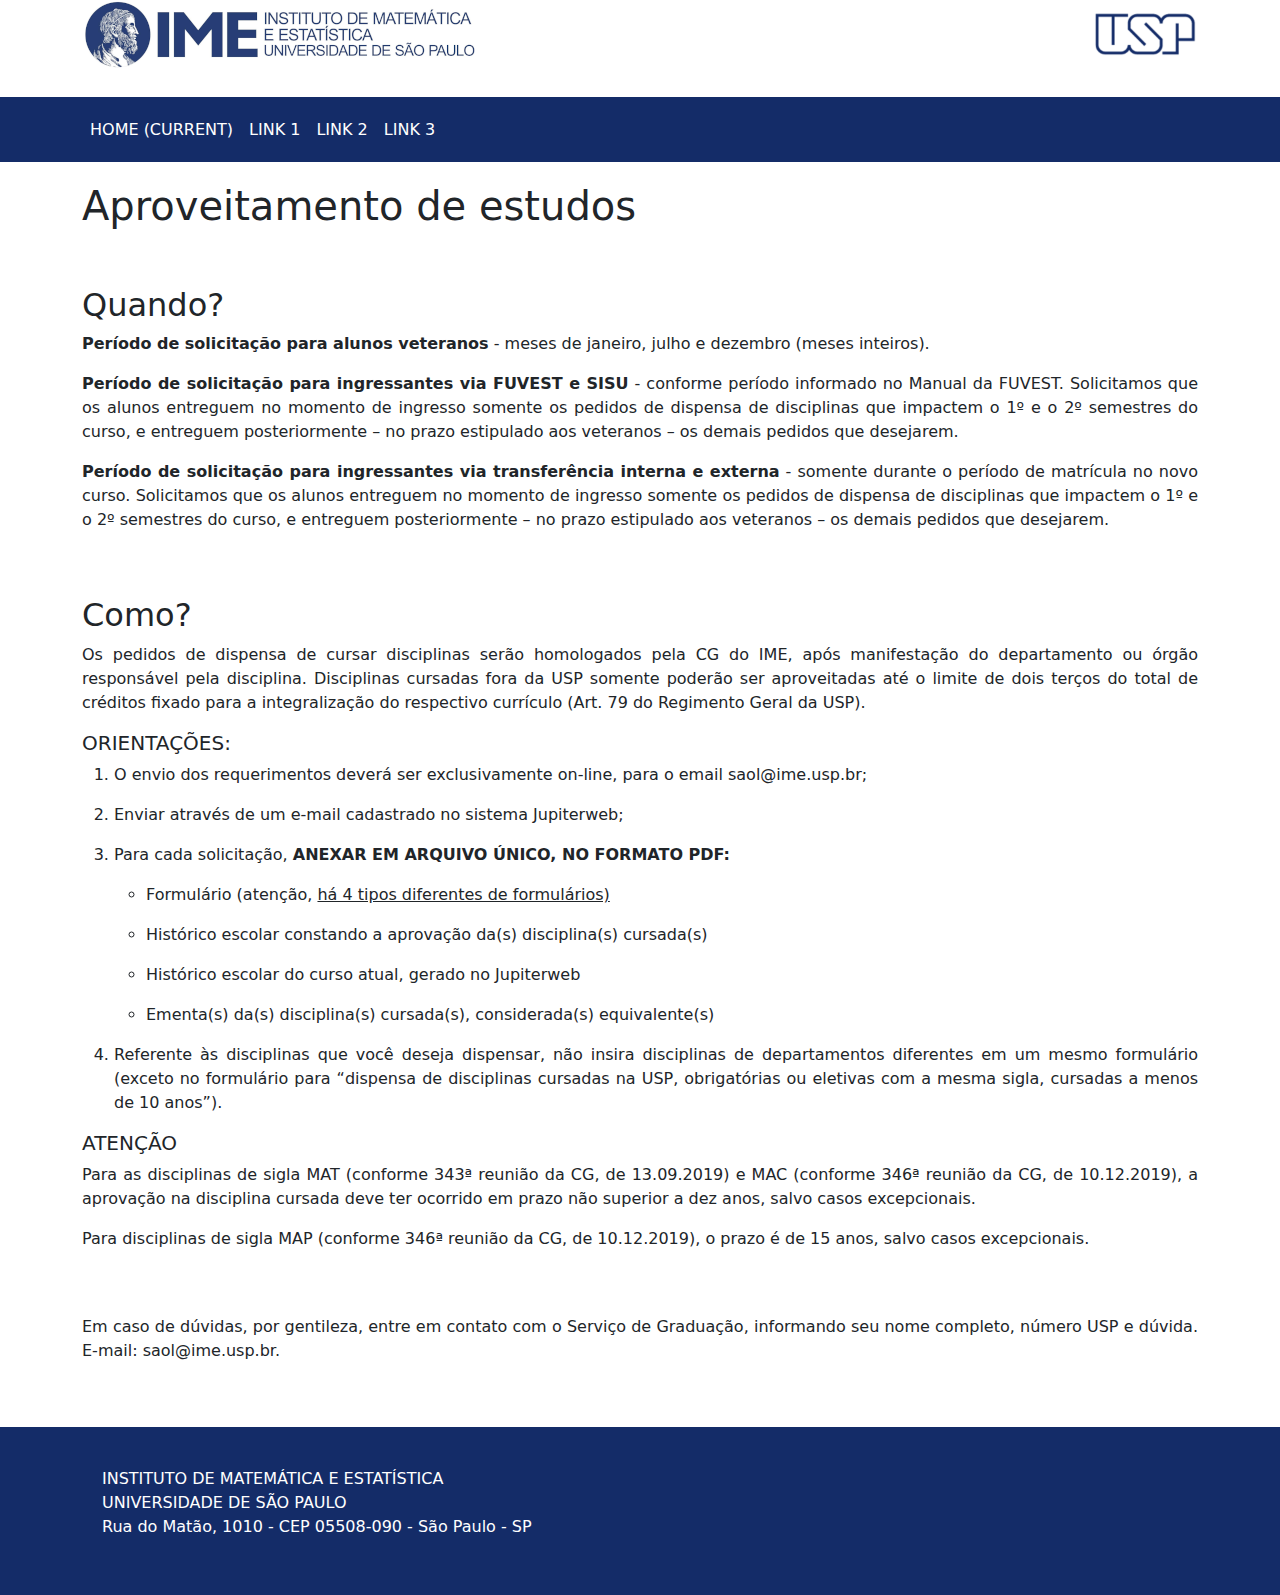
==== aproveitamento.html @ fd64370d "Pagina de aproveitamento de estudos" ====
<!DOCTYPE html>
<html lang="pt-BR">

<head>
    <meta charset="UTF-8">
    <meta name="viewport" content="width=device-width, initial-scale=1">
    <title>IME-USP</title>

    <link rel='stylesheet' href='css/estilo.css' type='text/css' media='all' />



    <link rel="stylesheet" href="css/bootstrap.min.css">
</head>

<body>

    <div class="container">


        <div class="row header">

            <div class="col-8">
                <a class='logo-ime' href="https://www.ime.usp.br"></a>
            </div>
            <div class="col-4">
                <a href="https://www.usp.br">
                    <img src="images/logo_usp.png" style="float: right;">
                </a>


            </div>
        </div>
    </div>



    <div class="container-fluid menu">
        <div class="container">




            <nav class="navbar navbar-expand-sm navbar-dark menu">

                <button class="navbar-toggler custom-toggler" type="button" data-toggle="collapse"
                    data-target="#navbarNav" aria-controls="navbarNav" aria-expanded="false"
                    aria-label="Toggle navigation">
                    <span class="navbar-toggler-icon"></span>


                </button>
                <div class="collapse navbar-collapse" id="navbarNav">
                    <ul class="navbar-nav">
                        <li class="nav-item active">
                            <a class="nav-link" href="#" style="color: white;">HOME <span
                                    class="sr-only">(current)</span></a>
                        </li>
                        <li class="nav-item">
                            <a class="nav-link" href="#" style="color: white; text-transform: uppercase;">Link 1</a>
                        </li>
                        <li class="nav-item">
                            <a class="nav-link" href="#" style="color: white; text-transform: uppercase;">Link 2</a>
                        </li>
                        <li class="nav-item">
                            <a class="nav-link" href="#" style="color: white; text-transform: uppercase;">
                                <Link>
                                </Link>Link 3
                            </a>
                        </li>
                    </ul>
                </div>
            </nav>



        </div>
    </div>




    <div class="container" style="margin-top: 20px; text-align: justify;">

        <h1>Aproveitamento de estudos</h1>
        <br><br>

        <h2>Quando?</h2>
            <p><b>Período de solicitação para alunos veteranos</b> - meses de janeiro, julho e dezembro (meses inteiros).</p>

            <p><b>Período de solicitação para ingressantes via FUVEST e SISU</b> - conforme período informado no Manual da FUVEST. Solicitamos que os alunos entreguem no momento de ingresso somente os pedidos de dispensa de disciplinas que impactem o 1º e o 2º semestres do curso, e entreguem posteriormente – no prazo estipulado aos veteranos – os demais pedidos que desejarem.</p>

            <p><b>Período de solicitação para ingressantes via transferência interna e externa</b> - somente durante o período de matrícula no novo curso. Solicitamos que os alunos entreguem no momento de ingresso somente os pedidos de dispensa de disciplinas que impactem o 1º e o 2º semestres do curso, e entreguem posteriormente – no prazo estipulado aos veteranos – os demais pedidos que desejarem.</p>

            <br><br>

        <h2>Como?</h2>

        <p>Os pedidos de dispensa de cursar disciplinas serão homologados pela CG do IME, após manifestação do departamento ou órgão responsável pela disciplina. Disciplinas cursadas fora da USP somente poderão ser aproveitadas até o limite de dois terços do total de créditos fixado para a integralização do respectivo currículo (Art. 79 do Regimento Geral da USP).</p>

        <h5>ORIENTAÇÕES:</h5>

        <ol>
            <li><p>O envio dos requerimentos deverá ser exclusivamente on-line, para o email saol@ime.usp.br;</p></li>

            <li><p>Enviar através de um e-mail cadastrado no sistema Jupiterweb;</p></li>

            <li><p>Para cada solicitação, <b>ANEXAR EM ARQUIVO ÚNICO, NO FORMATO PDF:</b></p>
                <ul>
                    <li><p>Formulário (atenção, <u>há 4 tipos diferentes de formulários)</u></p></li>
                    <li><p>Histórico escolar constando a aprovação da(s) disciplina(s) cursada(s)</p></li>
                    <li><p>Histórico escolar do curso atual, gerado no Jupiterweb</p></li>
                    <li><p>Ementa(s) da(s) disciplina(s) cursada(s), considerada(s) equivalente(s)</p></li>
                </ul>
            </li>

            <li><p>Referente às disciplinas que você deseja dispensar, não insira disciplinas de departamentos diferentes em um mesmo formulário (exceto no formulário para “dispensa de disciplinas cursadas na USP, obrigatórias ou eletivas com a mesma sigla, cursadas a menos de 10 anos”).</p></li>
        </ol>

        <h5>ATENÇÃO</h5>

        <p>Para as disciplinas de sigla MAT (conforme 343ª reunião da CG, de 13.09.2019) e MAC (conforme 346ª reunião da CG, de 10.12.2019), a aprovação na disciplina cursada deve ter ocorrido em prazo não superior a dez anos, salvo casos excepcionais.</p>

        <p>Para disciplinas de sigla MAP (conforme 346ª reunião da CG, de 10.12.2019), o prazo é de 15 anos, salvo casos excepcionais.</p>

        <br><br>

        <p>Em caso de dúvidas, por gentileza, entre em contato com o Serviço de Graduação, informando seu nome completo, número USP e dúvida. E-mail: saol@ime.usp.br.</p>

    </div>

    <div class="container-fluid rodape">

        <div class="container">
            <p style="color: #fff; padding: 20px;">INSTITUTO DE MATEMÁTICA E ESTATÍSTICA
                <br>UNIVERSIDADE DE SÃO PAULO
                <br>Rua do Matão, 1010 - CEP 05508-090 - São Paulo - SP
            </p>
        </div>
    </div>
</body>

</html>
---- css/estilo.css ----
.menu-esquerdo {
    margin-top: 50px;
    
    border-radius: 5px;
    padding: 20px 0 20px 0;
    
}

.menu-esquerdo ul li {
    padding: 5px;
}   

.menu-esquerdo ul li a {
    text-decoration: none;
}   


.rodape {
    background-color: #142c68; min-height: 100px; margin-top: 5%; padding: 20px;
}


.submenu {
    min-height:65px; background-color: #e5e5e5;
}


.menu {
    min-height:65px; background-color: #142c68;
}

.menu ul li a {
    color: white;
    text-transform: uppercase;
}


.custom-toggler .navbar-toggler-icon {
    background-image: url("data:image/svg+xml;charset=utf8,%3Csvg viewBox='0 0 32 32' xmlns='http://www.w3.org/2000/svg'%3E%3Cpath stroke='rgba(255,102,203, 0.5)' stroke-width='2' stroke-linecap='round' stroke-miterlimit='10' d='M4 8h24M4 16h24M4 24h24'/%3E%3C/svg%3E");
  }
  
  .custom-toggler.navbar-toggler {
    border-color: rgb(255,102,203);
  } 

.logo-ime {
    background: url('../images/logo_ime_reduzido.png') no-repeat;
    display: inline-block;
    content: '';
    height: 70px;
    width: 181px;
}

.header {
    margin-bottom: 20px; 
    margin-top: 20px;
}

@media all and (min-width: 1024px) {
    .logo-ime {
        background: url('../images/logo_ime.png') no-repeat;
        width: 397px;
    }
}
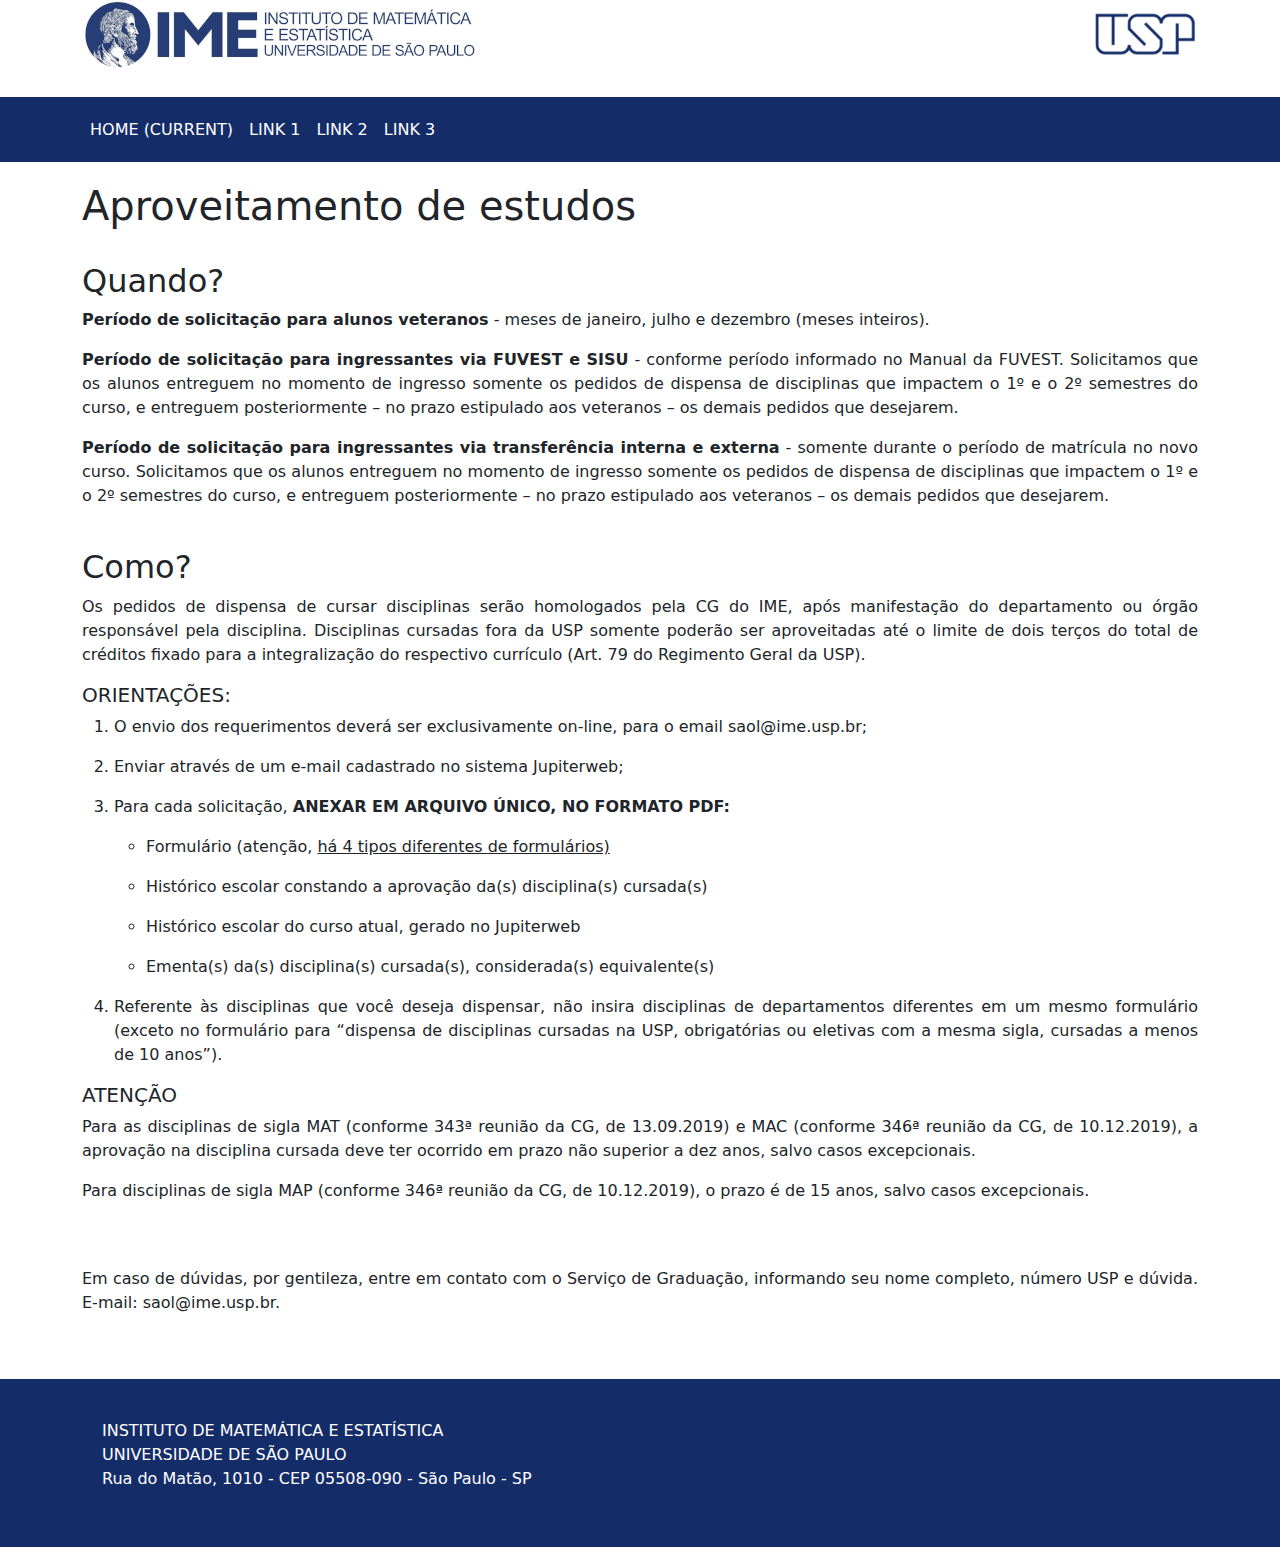
==== commit 8ad89827: "Ajustes de espaçamento e organizaçao do codigo" ====
--- a/aproveitamento.html
+++ b/aproveitamento.html
@@ -83,16 +83,14 @@
     <div class="container" style="margin-top: 20px; text-align: justify;">
 
         <h1>Aproveitamento de estudos</h1>
-        <br><br>
+        <br>
 
         <h2>Quando?</h2>
             <p><b>Período de solicitação para alunos veteranos</b> - meses de janeiro, julho e dezembro (meses inteiros).</p>
-
             <p><b>Período de solicitação para ingressantes via FUVEST e SISU</b> - conforme período informado no Manual da FUVEST. Solicitamos que os alunos entreguem no momento de ingresso somente os pedidos de dispensa de disciplinas que impactem o 1º e o 2º semestres do curso, e entreguem posteriormente – no prazo estipulado aos veteranos – os demais pedidos que desejarem.</p>
-
             <p><b>Período de solicitação para ingressantes via transferência interna e externa</b> - somente durante o período de matrícula no novo curso. Solicitamos que os alunos entreguem no momento de ingresso somente os pedidos de dispensa de disciplinas que impactem o 1º e o 2º semestres do curso, e entreguem posteriormente – no prazo estipulado aos veteranos – os demais pedidos que desejarem.</p>
 
-            <br><br>
+            <br>
 
         <h2>Como?</h2>
 
@@ -102,9 +100,7 @@
 
         <ol>
             <li><p>O envio dos requerimentos deverá ser exclusivamente on-line, para o email saol@ime.usp.br;</p></li>
-
             <li><p>Enviar através de um e-mail cadastrado no sistema Jupiterweb;</p></li>
-
             <li><p>Para cada solicitação, <b>ANEXAR EM ARQUIVO ÚNICO, NO FORMATO PDF:</b></p>
                 <ul>
                     <li><p>Formulário (atenção, <u>há 4 tipos diferentes de formulários)</u></p></li>
@@ -113,14 +109,12 @@
                     <li><p>Ementa(s) da(s) disciplina(s) cursada(s), considerada(s) equivalente(s)</p></li>
                 </ul>
             </li>
-
             <li><p>Referente às disciplinas que você deseja dispensar, não insira disciplinas de departamentos diferentes em um mesmo formulário (exceto no formulário para “dispensa de disciplinas cursadas na USP, obrigatórias ou eletivas com a mesma sigla, cursadas a menos de 10 anos”).</p></li>
         </ol>
 
         <h5>ATENÇÃO</h5>
 
         <p>Para as disciplinas de sigla MAT (conforme 343ª reunião da CG, de 13.09.2019) e MAC (conforme 346ª reunião da CG, de 10.12.2019), a aprovação na disciplina cursada deve ter ocorrido em prazo não superior a dez anos, salvo casos excepcionais.</p>
-
         <p>Para disciplinas de sigla MAP (conforme 346ª reunião da CG, de 10.12.2019), o prazo é de 15 anos, salvo casos excepcionais.</p>
 
         <br><br>
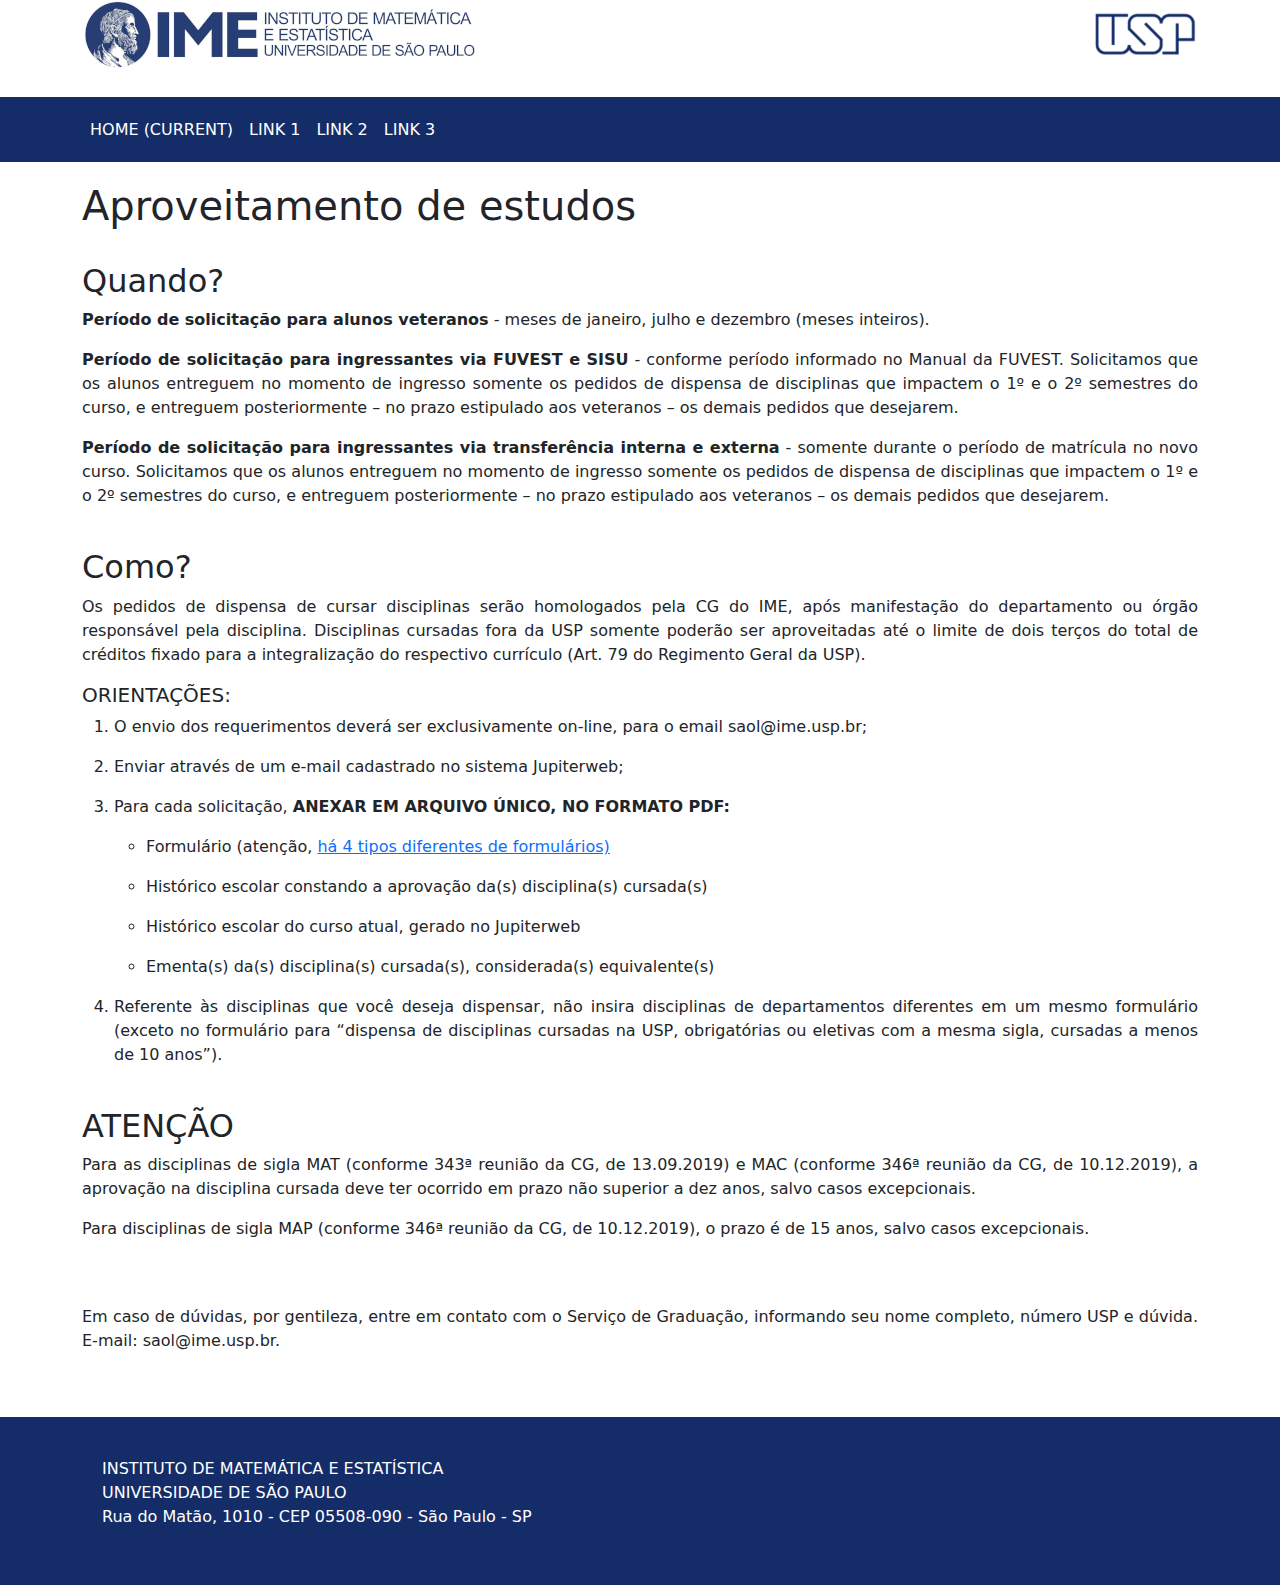
==== commit 3e652134: "Pequenos ajustes nos textos das páginas + links para formulários quando necessário" ====
--- a/aproveitamento.html
+++ b/aproveitamento.html
@@ -103,7 +103,7 @@
             <li><p>Enviar através de um e-mail cadastrado no sistema Jupiterweb;</p></li>
             <li><p>Para cada solicitação, <b>ANEXAR EM ARQUIVO ÚNICO, NO FORMATO PDF:</b></p>
                 <ul>
-                    <li><p>Formulário (atenção, <u>há 4 tipos diferentes de formulários)</u></p></li>
+                    <li><p>Formulário (atenção, <a href="https://www.ime.usp.br/graduacao/requerimentos/" target="_blank">há 4 tipos diferentes de formulários)</a></p></li>
                     <li><p>Histórico escolar constando a aprovação da(s) disciplina(s) cursada(s)</p></li>
                     <li><p>Histórico escolar do curso atual, gerado no Jupiterweb</p></li>
                     <li><p>Ementa(s) da(s) disciplina(s) cursada(s), considerada(s) equivalente(s)</p></li>
@@ -112,7 +112,9 @@
             <li><p>Referente às disciplinas que você deseja dispensar, não insira disciplinas de departamentos diferentes em um mesmo formulário (exceto no formulário para “dispensa de disciplinas cursadas na USP, obrigatórias ou eletivas com a mesma sigla, cursadas a menos de 10 anos”).</p></li>
         </ol>
 
-        <h5>ATENÇÃO</h5>
+        <br>
+
+        <h2>ATENÇÃO</h2>
 
         <p>Para as disciplinas de sigla MAT (conforme 343ª reunião da CG, de 13.09.2019) e MAC (conforme 346ª reunião da CG, de 10.12.2019), a aprovação na disciplina cursada deve ter ocorrido em prazo não superior a dez anos, salvo casos excepcionais.</p>
         <p>Para disciplinas de sigla MAP (conforme 346ª reunião da CG, de 10.12.2019), o prazo é de 15 anos, salvo casos excepcionais.</p>
--- a/css/estilo.css
+++ b/css/estilo.css
@@ -62,3 +62,11 @@
         width: 397px;
     }
 }
+
+.card:hover .info h5 {
+    text-decoration: underline;
+  }
+
+.card:hover .info p {
+    text-decoration: underline;
+}
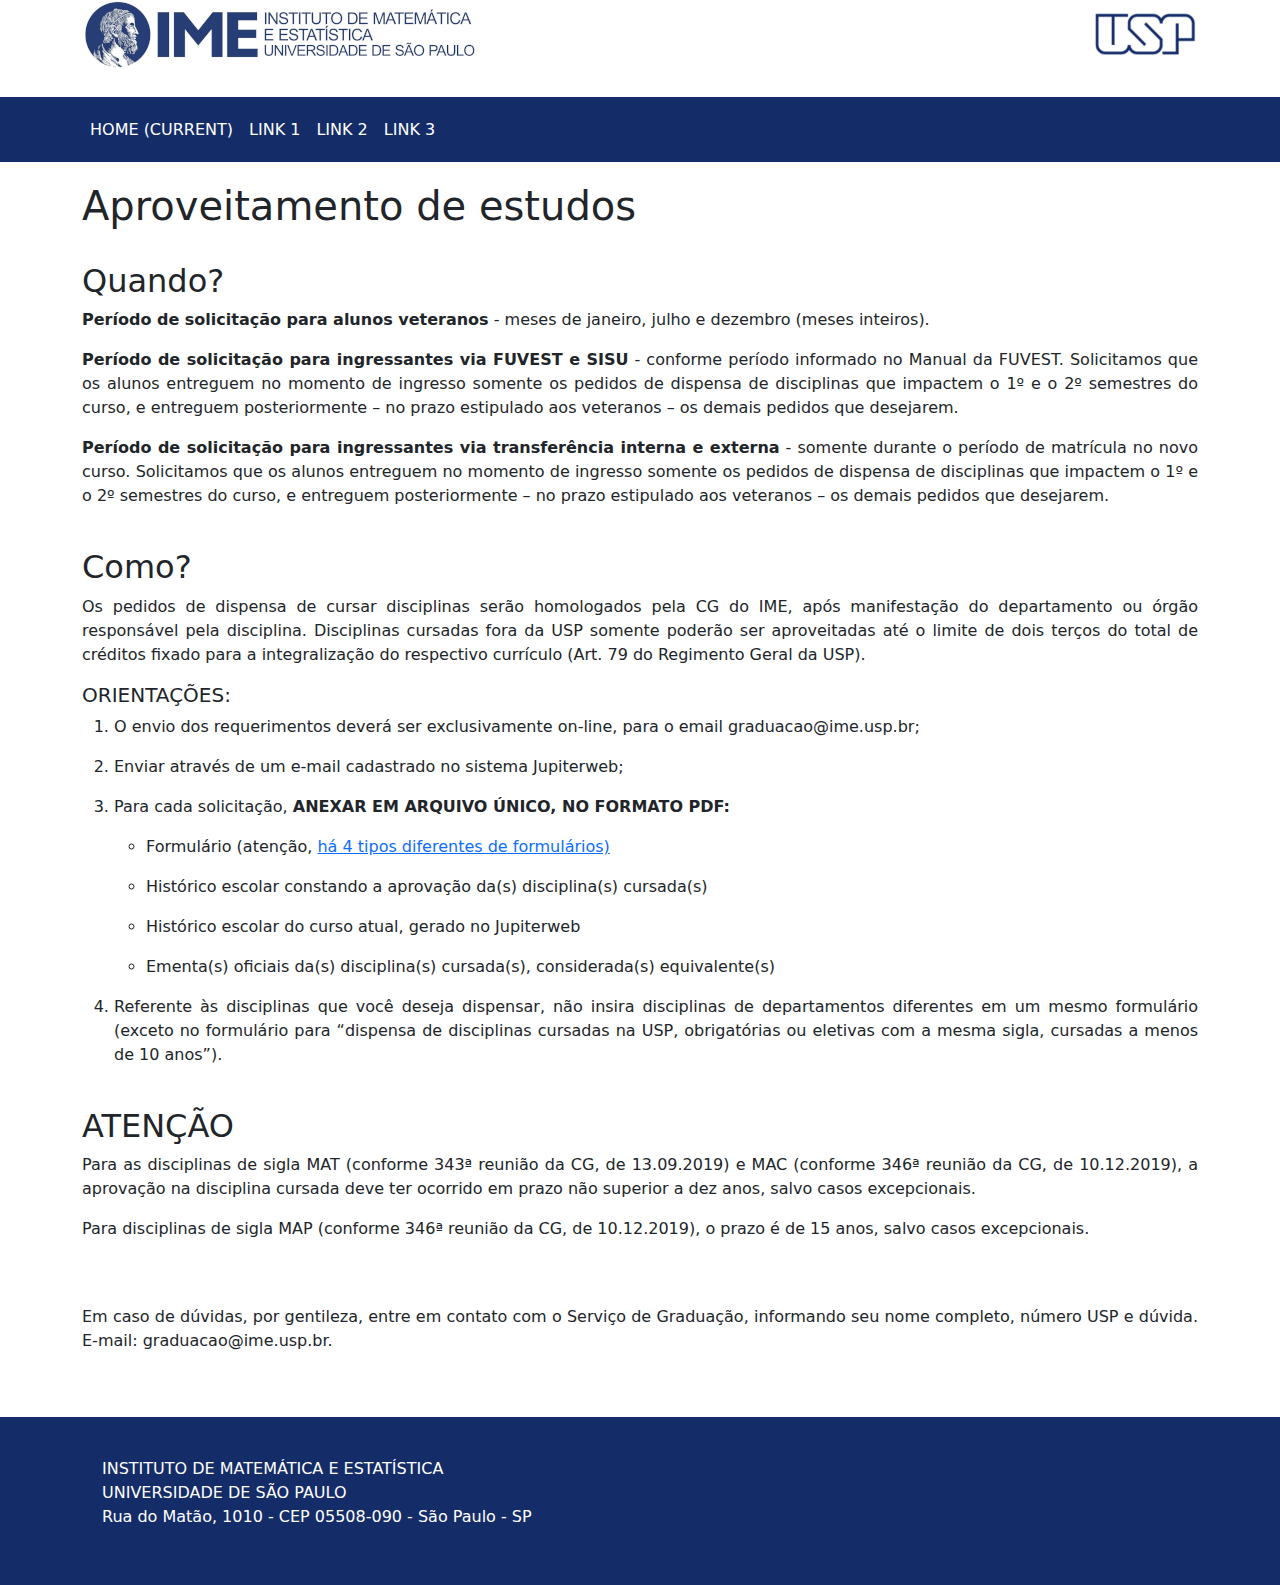
==== commit b689f363: "ajustes diversos" ====
--- a/aproveitamento.html
+++ b/aproveitamento.html
@@ -99,14 +99,14 @@
         <h5>ORIENTAÇÕES:</h5>
 
         <ol>
-            <li><p>O envio dos requerimentos deverá ser exclusivamente on-line, para o email saol@ime.usp.br;</p></li>
+            <li><p>O envio dos requerimentos deverá ser exclusivamente on-line, para o email graduacao@ime.usp.br;</p></li>
             <li><p>Enviar através de um e-mail cadastrado no sistema Jupiterweb;</p></li>
             <li><p>Para cada solicitação, <b>ANEXAR EM ARQUIVO ÚNICO, NO FORMATO PDF:</b></p>
                 <ul>
                     <li><p>Formulário (atenção, <a href="https://www.ime.usp.br/graduacao/requerimentos/" target="_blank">há 4 tipos diferentes de formulários)</a></p></li>
                     <li><p>Histórico escolar constando a aprovação da(s) disciplina(s) cursada(s)</p></li>
                     <li><p>Histórico escolar do curso atual, gerado no Jupiterweb</p></li>
-                    <li><p>Ementa(s) da(s) disciplina(s) cursada(s), considerada(s) equivalente(s)</p></li>
+                    <li><p>Ementa(s) oficiais da(s) disciplina(s) cursada(s), considerada(s) equivalente(s)</p></li>
                 </ul>
             </li>
             <li><p>Referente às disciplinas que você deseja dispensar, não insira disciplinas de departamentos diferentes em um mesmo formulário (exceto no formulário para “dispensa de disciplinas cursadas na USP, obrigatórias ou eletivas com a mesma sigla, cursadas a menos de 10 anos”).</p></li>
@@ -121,7 +121,7 @@
 
         <br><br>
 
-        <p>Em caso de dúvidas, por gentileza, entre em contato com o Serviço de Graduação, informando seu nome completo, número USP e dúvida. E-mail: saol@ime.usp.br.</p>
+        <p>Em caso de dúvidas, por gentileza, entre em contato com o Serviço de Graduação, informando seu nome completo, número USP e dúvida. E-mail: graduacao@ime.usp.br.</p>
 
     </div>
 
